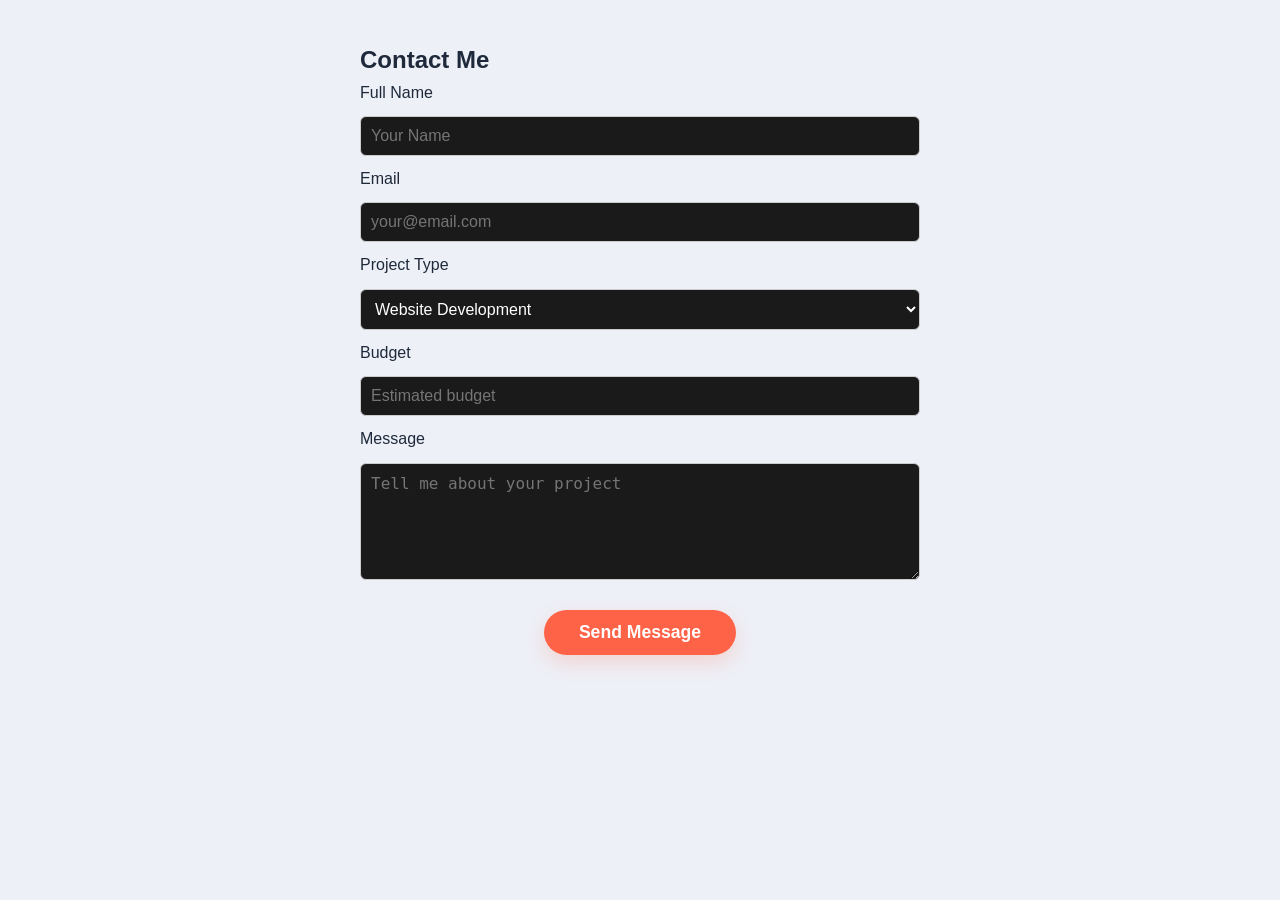
==== contact.html @ ff6c06e1 "updated CV with a contact form linked to formsphere." ====
<!DOCTYPE html>
<html lang="en">

<head>
    <meta charset="UTF-8">
    <meta name="viewport" content="width=device-width, initial-scale=1.0">
    <title>Contact Shadrack</title>
    <link rel="stylesheet" href="style.css">
</head>

<body>
    <section class="contact">
        <h2>Contact Me</h2>

        <form action="https://formspree.io/f/xjgzjqyq" method="POST">

            <label>Full Name</label>
            <input type="text" name="name" placeholder="Your Name" required>

            <label>Email</label>
            <input type="email" name="email" placeholder="your@email.com" required>

            <label>Project Type</label>
            <select name="project">
                <option>Website Development</option>
                <option>Website Design</option>
                <option>Bug Fix</option>
                <option>Collaboration</option>
            </select>

            <label>Budget</label>
            <input type="text" name="budget" placeholder="Estimated budget">

            <label>Message</label>
            <textarea name="message" rows="5" placeholder="Tell me about your project"></textarea>

            <button type="submit">Send Message</button>

        </form>
    </section>
</body>

</html>
---- style.css ----
/* ==============================
   RESET & BASE
============================== */
*,
*::before,
*::after {
    box-sizing: border-box;
    margin: 0;
    padding: 0;
}

:root {
    --accent: #5c6bc0;
    --accent-light: #7986cb;
    --accent-dark: #3949ab;
    --sidebar-bg: #1a2236;
    --sidebar-text: #e8eaf6;
    --sidebar-muted: #9fa8da;
    --body-bg: #eef0f7;
    --card-bg: #ffffff;
    --text-main: #1e2a3b;
    --text-muted: #607d8b;
    --border: #dee2ec;
    --bar-bg: rgba(255, 255, 255, 0.15);
    --bar-fill: linear-gradient(90deg, #7986cb, #00bcd4);
    --tag-bg: #e8eaf6;
    --tag-color: #3949ab;
    --radius: 12px;
    --shadow: 0 20px 60px rgba(0, 0, 0, 0.13);
}

html {
    scroll-behavior: smooth;
    font-size: 16px;
}

body {
    font-family: 'Inter', 'Segoe UI', Tahoma, sans-serif;
    background: var(--body-bg);
    color: var(--text-main);
    line-height: 1.65;
    min-height: 100vh;
}

a {
    color: inherit;
    text-decoration: none;
}

/* ==============================
   TOP BAR (screen-only)
============================== */
.top-bar {
    display: flex;
    align-items: center;
    justify-content: space-between;
    background: var(--sidebar-bg);
    color: var(--sidebar-text);
    padding: 12px 24px;
    font-size: 0.85rem;
    gap: 12px;
    flex-wrap: wrap;
}

.top-bar span {
    display: flex;
    align-items: center;
    gap: 8px;
    opacity: 0.85;
}

.top-bar-btns {
    display: flex;
    gap: 12px;
}

#print-btn,
#download-btn {
    color: white;
    border: none;
    padding: 8px 18px;
    border-radius: 30px;
    font-size: 0.82rem;
    font-family: inherit;
    cursor: pointer;
    display: flex;
    align-items: center;
    gap: 8px;
    transition: all 0.25s ease;
}

#download-btn {
    background: #2e7d32;
    /* Professional Green */
}

#download-btn:hover {
    background: #388e3c;
    transform: translateY(-2px);
    box-shadow: 0 4px 12px rgba(46, 125, 50, 0.3);
}

#print-btn {
    background: var(--accent);
}

#print-btn:hover {
    background: var(--accent-light);
    transform: translateY(-2px);
    box-shadow: 0 4px 12px rgba(92, 107, 192, 0.3);
}

/* ==============================
   CV CONTAINER
============================== */
.cv-container {
    display: flex;
    flex-direction: row;
    max-width: 960px;
    margin: 36px auto;
    border-radius: var(--radius);
    overflow: hidden;
    box-shadow: var(--shadow);
    background: var(--card-bg);
}

/* ==============================
   LEFT SIDEBAR
============================== */
.left {
    width: 310px;
    min-width: 260px;
    background: var(--sidebar-bg);
    color: var(--sidebar-text);
    padding: 36px 28px;
    flex-shrink: 0;
}

/* --- Profile --- */
.profile {
    text-align: center;
    padding-bottom: 28px;
    border-bottom: 1px solid rgba(255, 255, 255, 0.1);
}

.avatar-wrap {
    position: relative;
    display: inline-block;
    margin-bottom: 16px;
}

.avatar-wrap img {
    width: 110px;
    height: 110px;
    border-radius: 50%;
    object-fit: cover;
    border: 3px solid var(--accent-light);
    display: block;
    position: relative;
    z-index: 1;
    transition: transform 0.35s ease;
}

.avatar-wrap img:hover {
    transform: scale(1.05);
}

.avatar-ring {
    position: absolute;
    inset: -6px;
    border-radius: 50%;
    border: 2px dashed rgba(121, 134, 203, 0.5);
    animation: spin 18s linear infinite;
    z-index: 0;
}

@keyframes spin {
    from {
        transform: rotate(0deg);
    }

    to {
        transform: rotate(360deg);
    }
}

.cv-name {
    font-family: 'Playfair Display', serif;
    font-size: clamp(1.3rem, 3vw, 1.6rem);
    color: #ffffff;
    font-weight: 700;
    line-height: 1.2;
    margin-bottom: 6px;
}

.cv-title {
    font-size: 0.8rem;
    letter-spacing: 2px;
    text-transform: uppercase;
    color: var(--accent-light);
    font-weight: 500;
}

/* --- Section heading --- */
.section {
    margin-top: 28px;
}

.section-heading {
    display: flex;
    align-items: center;
    gap: 8px;
    font-size: 0.75rem;
    text-transform: uppercase;
    letter-spacing: 1.8px;
    color: var(--accent-light);
    padding-bottom: 8px;
    border-bottom: 1px solid rgba(255, 255, 255, 0.12);
    margin-bottom: 14px;
    font-weight: 600;
}

.heading-icon {
    width: 22px;
    height: 22px;
    border-radius: 50%;
    background: rgba(255, 255, 255, 0.1);
    display: flex;
    align-items: center;
    justify-content: center;
    font-size: 0.7rem;
    flex-shrink: 0;
}

/* --- Contact list --- */
.contact-list {
    list-style: none;
    display: flex;
    flex-direction: column;
    gap: 10px;
}

.contact-list li {
    display: flex;
    align-items: center;
    gap: 10px;
    font-size: 0.82rem;
    color: var(--sidebar-text);
    word-break: break-all;
}

.contact-list li i {
    color: var(--accent-light);
    width: 16px;
    text-align: center;
    flex-shrink: 0;
}

.contact-list a {
    color: var(--sidebar-muted);
    transition: color 0.2s;
}

.contact-list a:hover {
    color: #fff;
}

/* --- Skill bars --- */
.skill-bars {
    display: flex;
    flex-direction: column;
    gap: 12px;
}

.skill-item {
    display: flex;
    flex-direction: column;
    gap: 4px;
}

.skill-label {
    display: flex;
    justify-content: space-between;
    font-size: 0.78rem;
    color: var(--sidebar-text);
}

.bar-bg {
    height: 6px;
    border-radius: 10px;
    background: var(--bar-bg);
    overflow: hidden;
}

.bar-fill {
    height: 100%;
    border-radius: 10px;
    background: var(--bar-fill);
    transition: width 1s ease;
}

/* --- Education --- */
.edu-block {
    font-size: 0.82rem;
}

.edu-degree {
    font-weight: 600;
    color: #fff;
    margin-bottom: 2px;
}

.edu-school {
    color: var(--sidebar-muted);
    margin-bottom: 4px;
}

.edu-year {
    color: var(--accent-light);
    font-size: 0.76rem;
    display: flex;
    align-items: center;
    gap: 5px;
    margin-bottom: 6px;
}

.edu-detail {
    font-size: 0.74rem;
    color: var(--sidebar-muted);
    line-height: 1.5;
    font-style: italic;
}

/* --- Tools Grid --- */
.tools-grid {
    display: flex;
    flex-wrap: wrap;
    gap: 7px;
}

.tool-badge {
    display: inline-flex;
    align-items: center;
    gap: 5px;
    font-size: 0.73rem;
    background: rgba(255, 255, 255, 0.08);
    border: 1px solid rgba(255, 255, 255, 0.12);
    color: var(--sidebar-text);
    padding: 3px 10px;
    border-radius: 20px;
    transition: background 0.2s ease;
}

.tool-badge:hover {
    background: rgba(255, 255, 255, 0.15);
}

.tool-badge i {
    color: var(--accent-light);
    font-size: 0.68rem;
}

/* --- Interests List --- */
.interests-list {
    list-style: none;
    display: flex;
    flex-direction: column;
    gap: 8px;
    font-size: 0.8rem;
    color: var(--sidebar-text);
}

.interests-list li {
    display: flex;
    align-items: center;
    gap: 9px;
}

.interests-list li i {
    color: var(--accent-light);
    width: 14px;
    text-align: center;
    flex-shrink: 0;
}

/* --- Languages --- */
.lang-list {
    list-style: none;
    display: flex;
    flex-direction: column;
    gap: 8px;
    font-size: 0.82rem;
}

.lang-list li {
    display: flex;
    justify-content: space-between;
    align-items: center;
}

.lang-level {
    background: rgba(255, 255, 255, 0.1);
    padding: 2px 10px;
    border-radius: 20px;
    font-size: 0.7rem;
    color: var(--accent-light);
}

/* ==============================
   RIGHT MAIN PANEL
============================== */
.right {
    flex: 1;
    padding: 36px 32px;
    background: var(--card-bg);
    overflow: hidden;
}

.first-section {
    margin-top: 0;
}

/* Right-side headings */
.right-heading {
    color: var(--accent-dark);
    border-bottom-color: var(--border);
    margin-bottom: 18px;
}

.heading-icon.accent {
    background: var(--tag-bg);
    color: var(--accent);
}

/* Profile summary */
.profile-summary {
    color: var(--text-muted);
    font-size: 0.9rem;
    line-height: 1.75;
    border-left: 3px solid var(--accent-light);
    padding-left: 14px;
}

.profile-summary strong {
    color: var(--text-main);
    font-weight: 600;
}

/* --- Job cards --- */
.job-card {
    margin-bottom: 22px;
    padding: 16px;
    border-radius: 8px;
    border: 1px solid var(--border);
    background: #fafbfe;
    transition: box-shadow 0.25s ease;
}

.job-card:hover {
    box-shadow: 0 4px 18px rgba(92, 107, 192, 0.12);
}

.job-header {
    display: flex;
    justify-content: space-between;
    align-items: flex-start;
    gap: 10px;
    flex-wrap: wrap;
    margin-bottom: 10px;
}

.job-title {
    font-size: 0.95rem;
    font-weight: 700;
    color: var(--text-main);
    margin-bottom: 2px;
}

.job-org {
    font-size: 0.8rem;
    color: var(--text-muted);
}

.job-date {
    font-size: 0.75rem;
    background: var(--tag-bg);
    color: var(--accent);
    padding: 3px 12px;
    border-radius: 20px;
    white-space: nowrap;
    font-weight: 500;
    flex-shrink: 0;
}

.job-points {
    padding-left: 18px;
    font-size: 0.85rem;
    color: var(--text-muted);
    display: flex;
    flex-direction: column;
    gap: 4px;
}

.job-points li::marker {
    color: var(--accent);
}

.job-points strong {
    color: var(--text-main);
    font-weight: 600;
}

/* --- Project cards --- */
.project-card {
    margin-bottom: 18px;
    padding: 16px;
    border-radius: 8px;
    border: 1px solid var(--border);
    background: #fafbfe;
    transition: box-shadow 0.25s ease;
}

.project-card:hover {
    box-shadow: 0 4px 18px rgba(92, 107, 192, 0.12);
}

.project-header {
    display: flex;
    justify-content: space-between;
    align-items: flex-start;
    gap: 10px;
    flex-wrap: wrap;
    margin-bottom: 8px;
}

.project-title {
    font-size: 0.9rem;
    font-weight: 700;
    color: var(--text-main);
}

.project-links {
    display: flex;
    gap: 8px;
    flex-wrap: wrap;
}

.proj-link {
    font-size: 0.72rem;
    padding: 3px 12px;
    border-radius: 20px;
    background: var(--accent);
    color: white;
    display: inline-flex;
    align-items: center;
    gap: 5px;
    transition: background 0.2s ease;
    white-space: nowrap;
}

.proj-link:hover {
    background: var(--accent-dark);
}

.proj-link.ghost {
    background: transparent;
    border: 1px solid var(--accent);
    color: var(--accent);
}

.proj-link.ghost:hover {
    background: var(--tag-bg);
}

.project-tags {
    display: flex;
    flex-wrap: wrap;
    gap: 6px;
    margin-bottom: 8px;
}

.tag {
    font-size: 0.7rem;
    background: var(--tag-bg);
    color: var(--tag-color);
    padding: 2px 10px;
    border-radius: 20px;
    font-weight: 500;
}

.project-card p {
    font-size: 0.83rem;
    color: var(--text-muted);
    line-height: 1.6;
}

/* ==============================
   CERTIFICATIONS
============================== */
.cert-list {
    display: flex;
    flex-direction: column;
    gap: 12px;
}

.cert-item {
    display: flex;
    align-items: flex-start;
    gap: 12px;
    padding: 12px 14px;
    border-radius: 8px;
    border: 1px solid var(--border);
    background: #fafbfe;
    transition: box-shadow 0.25s ease;
}

.cert-item:hover {
    box-shadow: 0 4px 14px rgba(92, 107, 192, 0.1);
}

.cert-icon {
    width: 34px;
    height: 34px;
    border-radius: 50%;
    background: var(--tag-bg);
    color: var(--accent);
    display: flex;
    align-items: center;
    justify-content: center;
    font-size: 0.9rem;
    flex-shrink: 0;
}

.cert-body {
    display: flex;
    flex-direction: column;
    gap: 2px;
}

.cert-name {
    font-size: 0.87rem;
    font-weight: 600;
    color: var(--text-main);
    line-height: 1.3;
}

.cert-issuer {
    font-size: 0.77rem;
    color: var(--text-muted);
}

.cert-year {
    color: var(--accent);
    font-weight: 500;
}

/* ==============================
   COMPETENCY GRID
============================== */
.competency-grid {
    display: grid;
    grid-template-columns: 1fr 1fr;
    gap: 8px 16px;
}

.competency-item {
    display: flex;
    align-items: center;
    gap: 7px;
    font-size: 0.83rem;
    color: var(--text-muted);
}

.competency-item i {
    color: var(--accent);
    font-size: 0.75rem;
    flex-shrink: 0;
}

/* ==============================
   REFERENCES NOTE (legacy fallback)
============================== */
.references-note {
    display: flex;
    align-items: center;
    gap: 12px;
    padding: 14px 16px;
    border-radius: 8px;
    background: var(--tag-bg);
    border-left: 3px solid var(--accent);
}

.references-note i {
    color: var(--accent);
    font-size: 1rem;
    flex-shrink: 0;
}

.references-note p {
    font-size: 0.85rem;
    color: var(--text-muted);
    font-style: italic;
}

/* ==============================
   SKILLS SUBLABEL
============================== */
.skills-sublabel {
    font-size: 0.68rem;
    text-transform: uppercase;
    letter-spacing: 1.5px;
    font-weight: 700;
    color: var(--accent-light);
    margin-bottom: 8px;
    padding-left: 2px;
}

/* ==============================
   REFEREE CARDS
============================== */
.ref-cards {
    display: grid;
    grid-template-columns: 1fr 1fr;
    gap: 14px;
}

.ref-card {
    display: flex;
    align-items: flex-start;
    gap: 12px;
    padding: 16px;
    border-radius: 10px;
    border: 1px solid var(--border);
    background: #fafbfe;
    transition: box-shadow 0.25s ease;
}

.ref-card:hover {
    box-shadow: 0 4px 16px rgba(92, 107, 192, 0.13);
}

.ref-card--muted {
    border-style: dashed;
    background: transparent;
    opacity: 0.7;
}

.ref-avatar {
    width: 42px;
    height: 42px;
    border-radius: 50%;
    background: var(--tag-bg);
    color: var(--accent);
    display: flex;
    align-items: center;
    justify-content: center;
    font-size: 1rem;
    flex-shrink: 0;
    border: 2px solid var(--accent-light);
}

.ref-avatar--muted {
    background: transparent;
    border-color: var(--border);
    color: var(--text-muted);
}

.ref-body {
    display: flex;
    flex-direction: column;
    gap: 3px;
    min-width: 0;
}

.ref-name {
    font-size: 0.9rem;
    font-weight: 700;
    color: var(--text-main);
    line-height: 1.2;
}

.ref-role {
    font-size: 0.78rem;
    color: var(--accent);
    font-weight: 500;
    margin-bottom: 2px;
}

.ref-org {
    font-size: 0.76rem;
    color: var(--text-muted);
    display: flex;
    align-items: center;
    gap: 5px;
    margin-bottom: 6px;
}

.ref-org i {
    color: var(--accent-light);
    font-size: 0.7rem;
    flex-shrink: 0;
}

.ref-contacts {
    display: flex;
    flex-direction: column;
    gap: 4px;
    border-top: 1px solid var(--border);
    padding-top: 8px;
    margin-top: 2px;
}

.ref-contact-item {
    display: flex;
    align-items: center;
    gap: 7px;
    font-size: 0.76rem;
    color: var(--text-muted);
}

.ref-contact-item i {
    color: var(--accent-light);
    width: 13px;
    text-align: center;
    flex-shrink: 0;
    font-size: 0.7rem;
}

.ref-placeholder {
    color: var(--accent);
    font-style: italic;
    font-size: 0.74rem;
    opacity: 0.75;
}

/* ==============================
   RESPONSIVE — TABLET (≤ 768px)
============================== */
/* ==============================
   RESPONSIVE — TABLET (≤ 768px)
============================== */
@media (max-width: 768px) {
    .cv-container {
        flex-direction: column;
        margin: 0;
        border-radius: 0;
        box-shadow: none;
    }

    .left {
        width: 100%;
        min-width: 0;
        padding: 28px 20px;
    }

    .profile {
        display: flex;
        flex-direction: row;
        align-items: center;
        text-align: left;
        gap: 20px;
        padding-bottom: 20px;
    }

    .avatar-wrap img {
        width: 80px;
        height: 80px;
    }

    .avatar-ring {
        display: none;
    }

    .skill-bars {
        display: grid;
        grid-template-columns: 1fr 1fr;
        gap: 14px;
    }

    .tools-grid {
        gap: 6px;
    }

    .right {
        padding: 24px 20px;
    }

    .job-header {
        flex-direction: column;
        gap: 6px;
    }

    .project-header {
        flex-direction: column;
        gap: 8px;
    }

    .competency-grid {
        grid-template-columns: 1fr 1fr;
    }

    /* Referee cards — stack to single column on tablet */
    .ref-cards {
        grid-template-columns: 1fr;
    }
}


/* ==============================
   HIRE ME BUTTON (SCREEN ONLY)
============================== */
.hire-button {
    display: flex;
    justify-content: center;
    width: 100%;
    padding: 40px 0;
    background: var(--body-bg);
}

.hire {
    background-color: #FF6347;
    color: white;
    border-radius: 30px;
    border: none;
    padding: 14px 40px;
    font-size: 1.15rem;
    font-weight: bold;
    cursor: pointer;
    transition: all 0.3s ease;
    box-shadow: 0 10px 25px rgba(255, 99, 71, 0.2);
    font-family: 'Inter', sans-serif;
}

.hire:hover {
    background-color: #FF4500;
    transform: translateY(-4px) scale(1.03);
    box-shadow: 0 15px 35px rgba(255, 99, 71, 0.4);
}

/* ==============================
   RESPONSIVE — MOBILE (≤ 480px)
============================== */
@media (max-width: 480px) {
    .top-bar {
        padding: 10px 16px;
        font-size: 0.78rem;
    }

    .cv-name {
        font-size: 1.25rem;
    }

    .profile {
        flex-direction: column;
        text-align: center;
    }

    .avatar-wrap img {
        width: 90px;
        height: 90px;
    }

    .skill-bars {
        grid-template-columns: 1fr;
    }

    .right {
        padding: 20px 16px;
    }

    .job-card,
    .project-card,
    .cert-item,
    .ref-card {
        padding: 12px;
    }

    .project-links {
        gap: 6px;
    }

    .competency-grid {
        grid-template-columns: 1fr;
    }

    /* Referee cards always single column on mobile */
    .ref-cards {
        grid-template-columns: 1fr;
    }
}

/* ==============================
   PRINT STYLES
============================== */
@media print {
    .no-print {
        display: none !important;
    }

    body {
        background: white;
        font-size: 10.5pt;
        line-height: 1.5;
    }

    .cv-container {
        margin: 0;
        box-shadow: none;
        border-radius: 0;
        width: 100%;
        max-width: 100%;
        display: flex;
        flex-direction: row;
    }

    .left {
        background: #1a2236 !important;
        -webkit-print-color-adjust: exact;
        print-color-adjust: exact;
        width: 280px;
        min-width: 280px;
    }

    .bar-fill,
    .tool-badge,
    .cert-icon,
    .ref-avatar {
        -webkit-print-color-adjust: exact;
        print-color-adjust: exact;
    }

    .job-card,
    .project-card,
    .cert-item,
    .ref-card {
        break-inside: avoid;
        box-shadow: none;
        border: 1px solid #e0e0e0;
    }

    .ref-card--muted {
        border-style: dashed;
        border-color: #ccc;
        opacity: 0.6;
    }

    /* Print ref-cards side by side */
    .ref-cards {
        display: grid;
        grid-template-columns: 1fr 1fr;
        gap: 12px;
    }

    /* Show placeholder text clearly in print */
    .ref-placeholder {
        color: #888;
        font-style: italic;
        text-decoration: underline dotted #aaa;
    }

    .section {
        break-inside: avoid;
    }

    a {
        text-decoration: none;
        color: inherit;
    }

    .proj-link,
    .proj-link.ghost {
        border: 1px solid #3949ab;
        color: #3949ab;
        background: transparent;
        -webkit-print-color-adjust: exact;
        print-color-adjust: exact;
    }

    .avatar-ring {
        display: none;
    }

    .top-bar {
        display: none;
    }
}

/* ==============================
   CONTACT PAGE
============================== */
.contact {
    max-width: 600px;
    margin: auto;
    padding: 40px 20px;
    font-family: Arial, sans-serif;
}

form {
    display: flex;
    flex-direction: column;
    gap: 10px;
}

input,
textarea,
select {
    padding: 10px;
    border: 1px solid #ccc;
    border-radius: 6px;
    width: 100%;
    font-size: 1rem;
    background-color: #1a1a1a;
    color: white;
}

form button[type="submit"] {
    background-color: #FF6347;
    color: white;
    border-radius: 30px;
    border: none;
    padding: 12px 35px;
    font-size: 1.1rem;
    font-weight: bold;
    cursor: pointer;
    transition: all 0.3s ease;
    margin-top: 20px;
    width: fit-content;
    align-self: center;
    box-shadow: 0 8px 20px rgba(255, 99, 71, 0.2);
}

form button[type="submit"]:hover {
    background-color: #FF4500;
    transform: scale(1.05);
    box-shadow: 0 12px 25px rgba(255, 99, 71, 0.4);
}
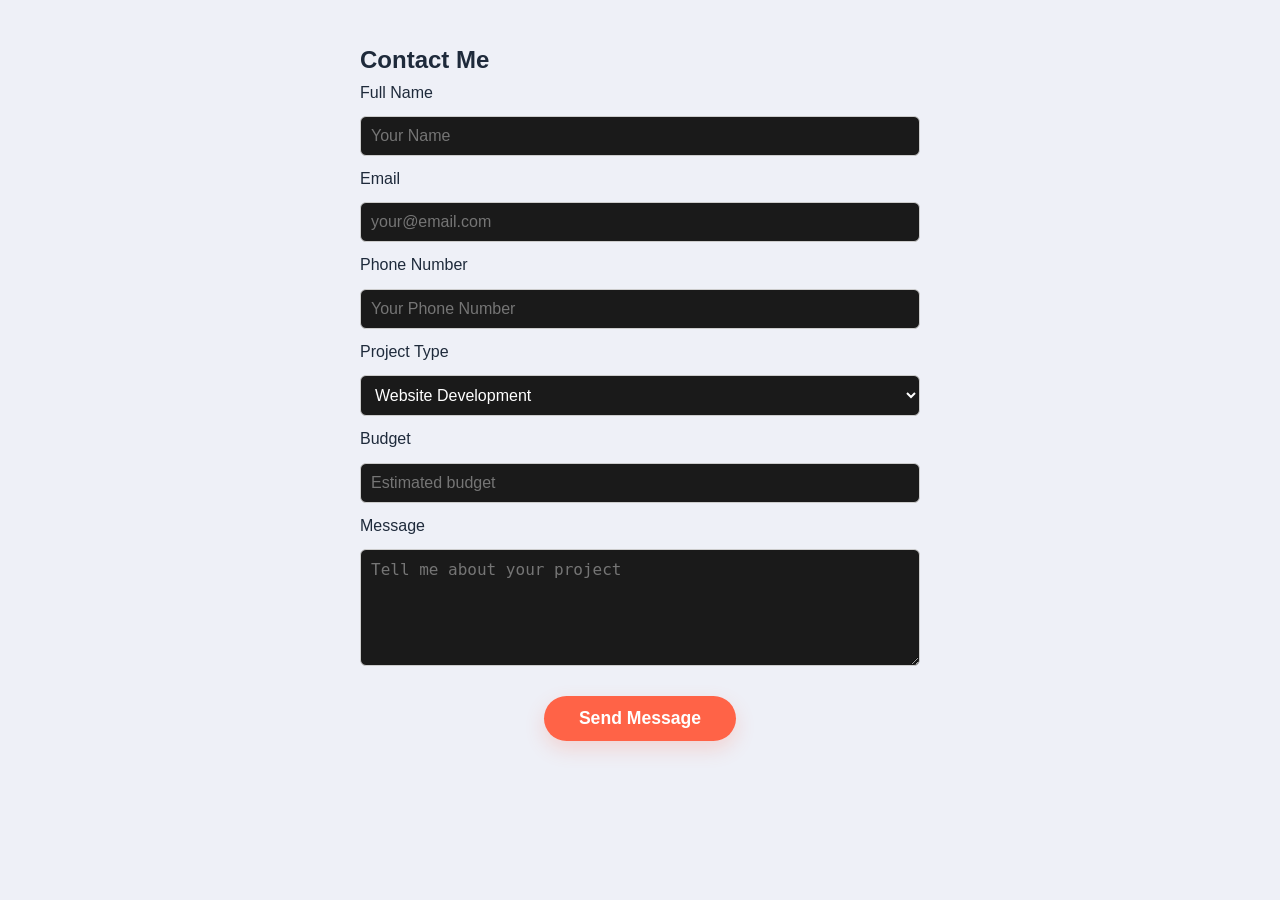
==== commit 5a6192b4: "Added phone input field and implement asynchronous form submission handling with status feedback" ====
--- a/contact.html
+++ b/contact.html
@@ -13,12 +13,16 @@
         <h2>Contact Me</h2>
 
         <form action="https://formspree.io/f/xjgzjqyq" method="POST">
+            <input type="hidden" name="_next" value="index.html">
 
             <label>Full Name</label>
             <input type="text" name="name" placeholder="Your Name" required>
 
             <label>Email</label>
             <input type="email" name="email" placeholder="your@email.com" required>
+
+            <label>Phone Number</label>
+            <input type="tel" name="phone" placeholder="Your Phone Number">
 
             <label>Project Type</label>
             <select name="project">
@@ -34,9 +38,63 @@
             <label>Message</label>
             <textarea name="message" rows="5" placeholder="Tell me about your project"></textarea>
 
-            <button type="submit">Send Message</button>
+            <button type="submit" id="submit-btn">Send Message</button>
 
         </form>
+
+        <div id="form-status" style="margin-top: 20px; font-weight: 500; text-align: center;"></div>
+
+        <script>
+            const form = document.querySelector('form');
+            const status = document.getElementById('form-status');
+            const submitBtn = document.getElementById('submit-btn');
+
+            form.addEventListener('submit', async (e) => {
+                e.preventDefault();
+                
+                submitBtn.disabled = true;
+                submitBtn.textContent = 'Sending...';
+                status.textContent = 'Sending your message...';
+                status.style.color = '#333';
+
+                const formData = new FormData(form);
+                try {
+                    const response = await fetch(form.action, {
+                        method: 'POST',
+                        body: formData,
+                        headers: {
+                            'Accept': 'application/json'
+                        }
+                    });
+
+                    if (response.ok) {
+                        status.textContent = 'Success! Redirecting back to CV...';
+                        status.style.color = 'green';
+                        form.reset();
+                        
+                        // Wait a moment for the user to see the success message
+                        setTimeout(() => {
+                            window.location.href = 'index.html';
+                        }, 1500);
+                    } else {
+                        const data = await response.json();
+                        if (data.errors) {
+                            status.textContent = data.errors.map(error => error.message).join(", ");
+                        } else {
+                            status.textContent = 'Oops! There was a problem submitting your form';
+                        }
+                        status.style.color = 'red';
+                        submitBtn.disabled = false;
+                        submitBtn.textContent = 'Send Message';
+                    }
+                } catch (error) {
+                    status.textContent = 'Oops! There was a problem submitting your form';
+                    status.style.color = 'red';
+                    submitBtn.disabled = false;
+                    submitBtn.textContent = 'Send Message';
+                }
+            });
+        </script>
     </section>
 </body>
 
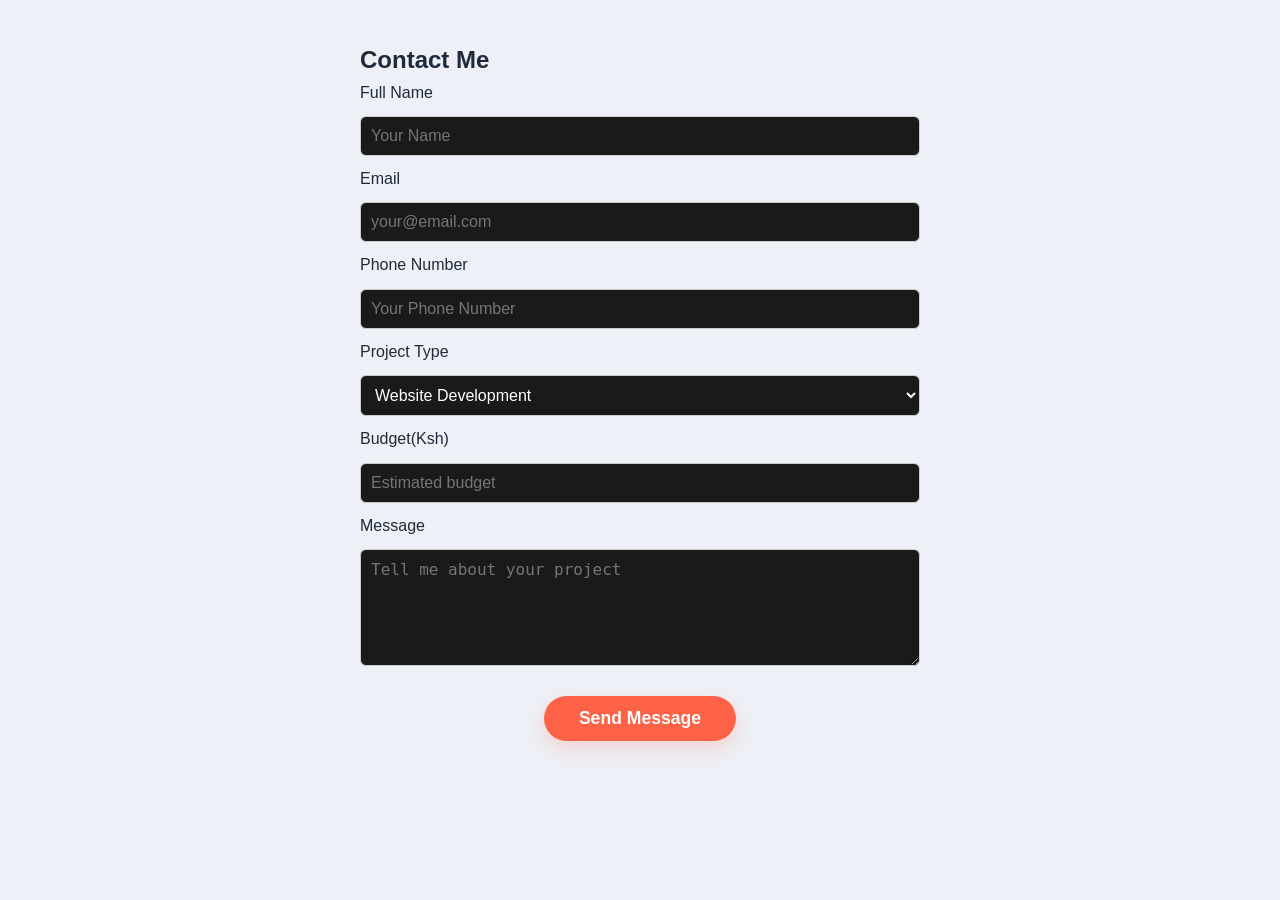
==== commit 728887c8: "Updated budget field label to include currency and restrict input type to number" ====
--- a/contact.html
+++ b/contact.html
@@ -32,8 +32,8 @@
                 <option>Collaboration</option>
             </select>
 
-            <label>Budget</label>
-            <input type="text" name="budget" placeholder="Estimated budget">
+            <label>Budget(Ksh)</label>
+            <input type="number" name="budget" placeholder="Estimated budget">
 
             <label>Message</label>
             <textarea name="message" rows="5" placeholder="Tell me about your project"></textarea>
